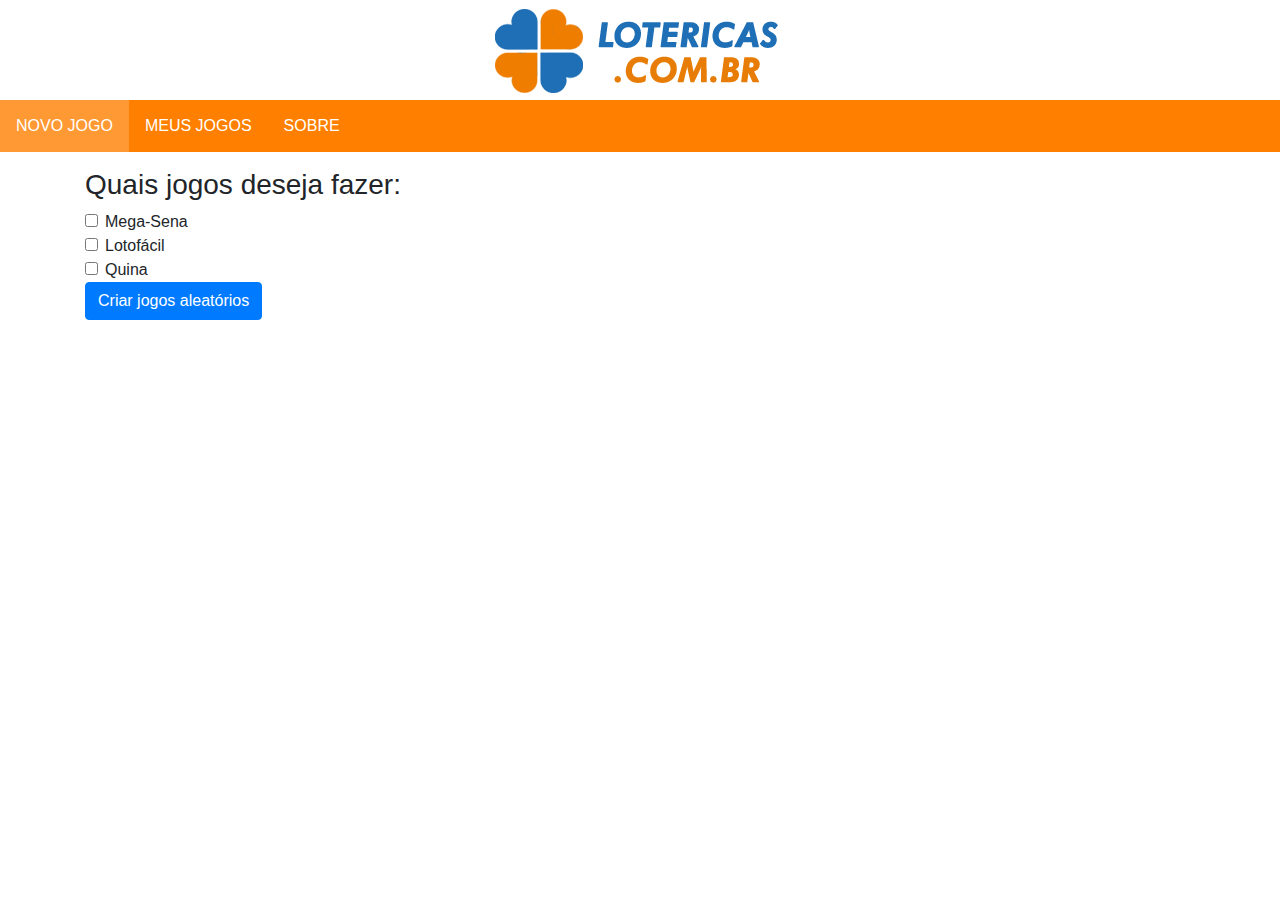
==== index.html @ bc5c5fdc "Alteração de nomes" ====
<!DOCTYPE html>
<html lang="pt-br">
<head>
    <meta charset="UTF-8">
    <meta name="viewport" content="width=device-width, initial-scale=1.0">
    <title>Loterica Pedicana</title>
    <script type="text/javascript" src="scripts/script.js"></script>
    <link rel="stylesheet" type="text/css" href="styles/main.css">
    <link rel="stylesheet" href="https://stackpath.bootstrapcdn.com/bootstrap/4.3.1/css/bootstrap.min.css" integrity="sha384-ggOyR0iXCbMQv3Xipma34MD+dH/1fQ784/j6cY/iJTQUOhcWr7x9JvoRxT2MZw1T" crossorigin="anonymous">
    <script src="https://code.jquery.com/jquery-3.3.1.slim.min.js" integrity="sha384-q8i/X+965DzO0rT7abK41JStQIAqVgRVzpbzo5smXKp4YfRvH+8abtTE1Pi6jizo" crossorigin="anonymous"></script>
    <script src="https://cdnjs.cloudflare.com/ajax/libs/popper.js/1.14.7/umd/popper.min.js" integrity="sha384-UO2eT0CpHqdSJQ6hJty5KVphtPhzWj9WO1clHTMGa3JDZwrnQq4sF86dIHNDz0W1" crossorigin="anonymous"></script>
    <script src="https://stackpath.bootstrapcdn.com/bootstrap/4.3.1/js/bootstrap.min.js" integrity="sha384-JjSmVgyd0p3pXB1rRibZUAYoIIy6OrQ6VrjIEaFf/nJGzIxFDsf4x0xIM+B07jRM" crossorigin="anonymous"></script>

</head>
<body>
    <div id="logo">
        <center><img src="images/logodesafio82.PNG" alt="Logo"></center>
    </div>
    <ul>
        <li><a class="active" href="">NOVO JOGO</a></li>
        <li><a href="">MEUS JOGOS</a></li>
        <li><a href="">SOBRE</a></li>
      </ul>
  
      <div class="container">
  
          <h3>Quais jogos deseja fazer:</h3>
          <div class="form-check">
              <input class="form-check-input" type="checkbox"  id="id1" name="jogos"  value="Mega Sena" /> 
              <label class="form-check-label" for="id1">
                    Mega-Sena
              </label>
          </div>	
          <div class="form-check">
              <input class="form-check-input" type="checkbox"  id="id2" name="jogos2"  value="Lotofacil" /> 
              <label class="form-check-label" for="id2">
                   Lotofácil
              </label>
          </div>	
          
          <div class="form-check">
              <input class="form-check-input" type="checkbox"  id="id3" name="jogos3"  value="Quina" /> 
              <label class="form-check-label" for="id3">
                    Quina
              </label>
          
          </div>
          
          <button type="button" class="btn btn-primary"  onclick="getRandom();">Criar jogos aleatórios</button>
          <p>
          
          
          <div id="visualizacao" class="d-flex align-content-start flex-wrap"></div>
      </div>
    
</body>
</html>
---- styles/main.css ----
ul {
    list-style-type: none;
    margin: 0;
    padding: 0;
    overflow: hidden;
    background-color: #ff8000;
  }
  
  li {
    float: left;
  }
  
  li a {
    display: block;
    color: white;
    text-align: center;
    padding: 14px 16px;
    text-decoration: none;
  }
  
  li a:hover {
    background-color: #ff9933;
  }
  
  .active {
    background-color: #ff9933;
  }
  
  div.tabela{
      float:right;
  }
  
  #visualizacao table[id^="tbl-"]{
      width: 250px;
      margin: 10px;
  }
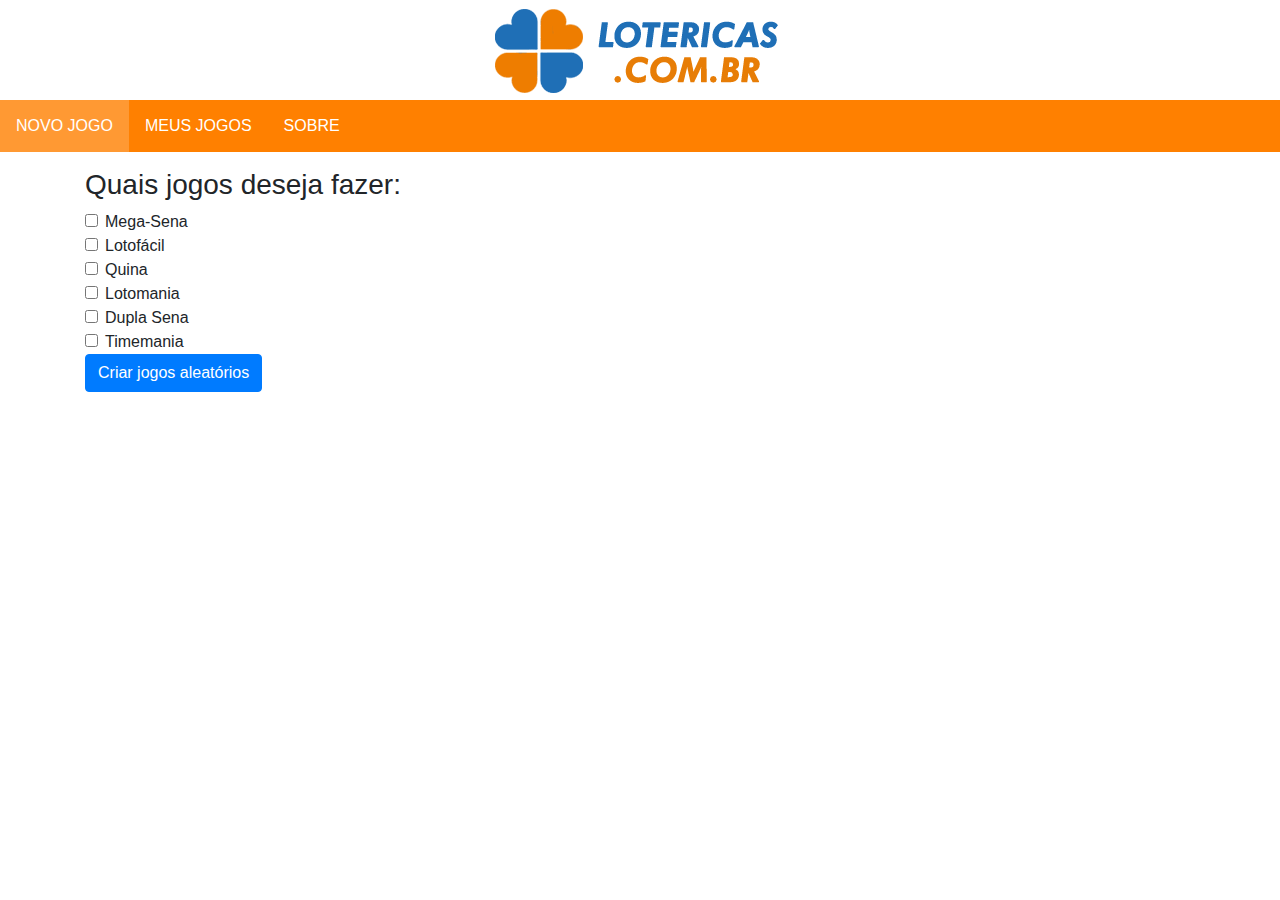
==== commit e9f11d72: "Criação de novos modos de jogos" ====
--- a/index.html
+++ b/index.html
@@ -43,9 +43,30 @@
               <label class="form-check-label" for="id3">
                     Quina
               </label>
+          </div>
+
           
-          </div>
+          <div class="form-check">
+            <input class="form-check-input" type="checkbox"  id="id4" name="jogos4"  value="Lotomania" /> 
+            <label class="form-check-label" for="id4">
+                  Lotomania
+            </label>
+        </div>
+
+        <div class="form-check">
+            <input class="form-check-input" type="checkbox"  id="id5" name="jogos5"  value="Dupla Sena" /> 
+            <label class="form-check-label" for="id5">
+                  Dupla Sena
+            </label>
+        </div>
           
+        <div class="form-check">
+            <input class="form-check-input" type="checkbox"  id="id6" name="jogos6"  value="Timemania" /> 
+            <label class="form-check-label" for="id6">
+                  Timemania
+            </label>
+        </div>
+
           <button type="button" class="btn btn-primary"  onclick="getRandom();">Criar jogos aleatórios</button>
           <p>
           
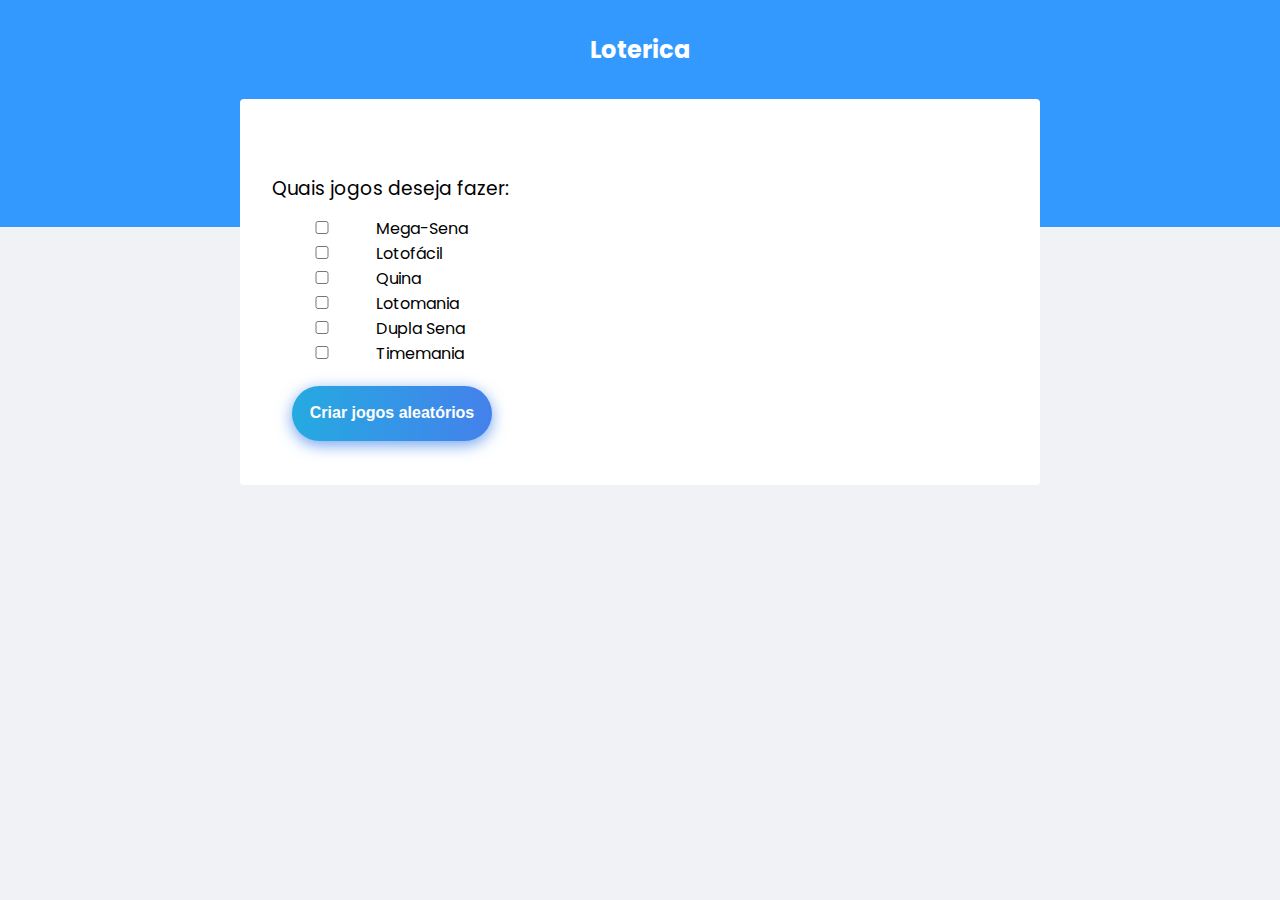
==== commit 0cc2c0cf: "Refeito Css" ====
--- a/index.html
+++ b/index.html
@@ -1,78 +1,87 @@
 <!DOCTYPE html>
 <html lang="pt-br">
+
 <head>
     <meta charset="UTF-8">
     <meta name="viewport" content="width=device-width, initial-scale=1.0">
     <title>Loterica Pedicana</title>
     <script type="text/javascript" src="scripts/script.js"></script>
     <link rel="stylesheet" type="text/css" href="styles/main.css">
-    <link rel="stylesheet" href="https://stackpath.bootstrapcdn.com/bootstrap/4.3.1/css/bootstrap.min.css" integrity="sha384-ggOyR0iXCbMQv3Xipma34MD+dH/1fQ784/j6cY/iJTQUOhcWr7x9JvoRxT2MZw1T" crossorigin="anonymous">
+    <link href="https://fonts.googleapis.com/css2?family=Poppins:ital,wght@0,400;0,700;1,100;1,400&display=swap"
+        rel="stylesheet">
+    <!--<link rel="stylesheet" href="https://stackpath.bootstrapcdn.com/bootstrap/4.3.1/css/bootstrap.min.css" integrity="sha384-ggOyR0iXCbMQv3Xipma34MD+dH/1fQ784/j6cY/iJTQUOhcWr7x9JvoRxT2MZw1T" crossorigin="anonymous">
     <script src="https://code.jquery.com/jquery-3.3.1.slim.min.js" integrity="sha384-q8i/X+965DzO0rT7abK41JStQIAqVgRVzpbzo5smXKp4YfRvH+8abtTE1Pi6jizo" crossorigin="anonymous"></script>
     <script src="https://cdnjs.cloudflare.com/ajax/libs/popper.js/1.14.7/umd/popper.min.js" integrity="sha384-UO2eT0CpHqdSJQ6hJty5KVphtPhzWj9WO1clHTMGa3JDZwrnQq4sF86dIHNDz0W1" crossorigin="anonymous"></script>
     <script src="https://stackpath.bootstrapcdn.com/bootstrap/4.3.1/js/bootstrap.min.js" integrity="sha384-JjSmVgyd0p3pXB1rRibZUAYoIIy6OrQ6VrjIEaFf/nJGzIxFDsf4x0xIM+B07jRM" crossorigin="anonymous"></script>
+    -->
+</head>
 
-</head>
 <body>
-    <div id="logo">
-        <center><img src="images/logodesafio82.PNG" alt="Logo"></center>
-    </div>
+    <header>
+        <div id="logo">
+           <h2>Loterica </h2>
+           <!-- <center><img src="images/logodesafio82.PNG" alt="Logo"></center> -->
+        </div>
+    </header>
+   <!--
     <ul>
         <li><a class="active" href="">NOVO JOGO</a></li>
         <li><a href="">MEUS JOGOS</a></li>
         <li><a href="">SOBRE</a></li>
-      </ul>
-  
-      <div class="container">
-  
-          <h3>Quais jogos deseja fazer:</h3>
-          <div class="form-check">
-              <input class="form-check-input" type="checkbox"  id="id1" name="jogos"  value="Mega Sena" /> 
-              <label class="form-check-label" for="id1">
+    </ul>
+-->
+    <main class="container">
+        <section id="jogos">
+
+            <h3>Quais jogos deseja fazer:</h3>
+            <div class="selection">
+                <input class="jogo" type="checkbox" id="id1" name="jogos" value="Mega Sena" />
+                <label class="jogo" for="id1">
                     Mega-Sena
-              </label>
-          </div>	
-          <div class="form-check">
-              <input class="form-check-input" type="checkbox"  id="id2" name="jogos2"  value="Lotofacil" /> 
-              <label class="form-check-label" for="id2">
-                   Lotofácil
-              </label>
-          </div>	
-          
-          <div class="form-check">
-              <input class="form-check-input" type="checkbox"  id="id3" name="jogos3"  value="Quina" /> 
-              <label class="form-check-label" for="id3">
+                </label>
+            </div>
+            <div class="selection">
+                <input class="jogo" type="checkbox" id="id2" name="jogos2" value="Lotofacil" />
+                <label class="jogo" for="id2">
+                    Lotofácil
+                </label>
+            </div>
+
+            <div class="selection">
+                <input class="jogo" type="checkbox" id="id3" name="jogos3" value="Quina" />
+                <label class="jogo" for="id3">
                     Quina
-              </label>
-          </div>
+                </label>
+            </div>
 
-          
-          <div class="form-check">
-            <input class="form-check-input" type="checkbox"  id="id4" name="jogos4"  value="Lotomania" /> 
-            <label class="form-check-label" for="id4">
-                  Lotomania
-            </label>
-        </div>
+            <div class="selection">
+                <input class="jogo" type="checkbox" id="id4" name="jogos4" value="Lotomania" />
+                <label class="jogo" for="id4">
+                    Lotomania
+                </label>
+            </div>
 
-        <div class="form-check">
-            <input class="form-check-input" type="checkbox"  id="id5" name="jogos5"  value="Dupla Sena" /> 
-            <label class="form-check-label" for="id5">
-                  Dupla Sena
-            </label>
-        </div>
-          
-        <div class="form-check">
-            <input class="form-check-input" type="checkbox"  id="id6" name="jogos6"  value="Timemania" /> 
-            <label class="form-check-label" for="id6">
-                  Timemania
-            </label>
-        </div>
+            <div class="selection">
+                <input class="jogo" type="checkbox" id="id5" name="jogos5" value="Dupla Sena" />
+                <label class="jogo" for="id5">
+                    Dupla Sena
+                </label>
+            </div>
 
-          <button type="button" class="btn btn-primary"  onclick="getRandom();">Criar jogos aleatórios</button>
-          <p>
-          
-          
-          <div id="visualizacao" class="d-flex align-content-start flex-wrap"></div>
-      </div>
-    
+            <div class="selection">
+                <input class="jogo" type="checkbox" id="id6" name="jogos6" value="Timemania" />
+                <label class="jogo" for="id6">
+                    Timemania
+                </label>
+            </div>
+
+            <button class="button gradient"  type="button" class="btn btn-primary" onclick="getRandom();">Criar jogos aleatórios</button>
+            <p>
+
+            <div id="visualizacao" class="d-flex align-content-start flex-wrap"></div>
+        </section>
+    </main>
+
 </body>
+
 </html>--- a/styles/main.css
+++ b/styles/main.css
@@ -1,4 +1,113 @@
-ul {
+* {
+  margin: 0;
+  padding: 0;
+  box-sizing: border-box;
+}
+
+body {
+  background: #f0f2f5;
+  font-family: 'Poppins', sans-serif;
+}
+
+header {
+  background: #3399ff;
+  padding: 2rem 0 10rem;
+  text-align: center;
+}
+
+.container {
+  width: min(90vw, 800px);
+  margin: auto;
+}
+
+#logo {
+  color: #fff;
+  font-weight: 100;
+}
+
+#jogos {
+  background: white;
+    padding: 1.5rem 2rem;
+    border-radius: 0.25rem;
+    margin-bottom: 2rem;
+    margin-top: -8rem;
+}
+
+.container h3 {
+  margin-top: 3.2rem;
+  margin-bottom: 0.8rem;
+  font-weight: normal;
+}
+
+#jogo {
+  font-weight: normal;
+  font-size: 1rem;
+}
+
+.jogo {
+  width: 100px;
+  padding: auto;
+}
+
+/* BUTTON =============== */
+button {
+    -webkit-box-sizing: border-box;
+    -moz-box-sizing: border-box;
+    box-sizing: border-box;
+}
+
+.button {
+  width: 200px;
+  font-size: 16px;
+  font-weight: 600;
+  color: #fff;
+  cursor: pointer;
+  margin: 20px;
+  height: 55px;
+  text-align:center;
+  border: none;
+  background-size: 300% 100%;
+
+  border-radius: 50px;
+  moz-transition: all .4s ease-in-out;
+  -o-transition: all .4s ease-in-out;
+  -webkit-transition: all .4s ease-in-out;
+  transition: all .4s ease-in-out;
+}
+
+.button:hover {
+  background-position: 100% 0;
+  moz-transition: all .4s ease-in-out;
+  -o-transition: all .4s ease-in-out;
+  -webkit-transition: all .4s ease-in-out;
+  transition: all .4s ease-in-out;
+}
+
+.button:focus {
+  outline: none;
+}
+
+.button.gradient {
+  background-image: linear-gradient(to right, #25aae1, #4481eb, #04befe, #3f86ed);
+  box-shadow: 0 4px 15px 0 rgba(65, 132, 234, 0.75);
+}
+
+/* TABLE ============= 
+table thead th{
+  background: white;
+  font-weight: normal;
+  padding: 1rem 2rem;
+  text-align: left;
+
+}
+
+table td {
+  background: white;
+  padding: 1rem 2rem;
+}
+*/
+
+/* ul {
     list-style-type: none;
     margin: 0;
     padding: 0;
@@ -33,4 +142,5 @@
   #visualizacao table[id^="tbl-"]{
       width: 250px;
       margin: 10px;
-  }+  }
+  */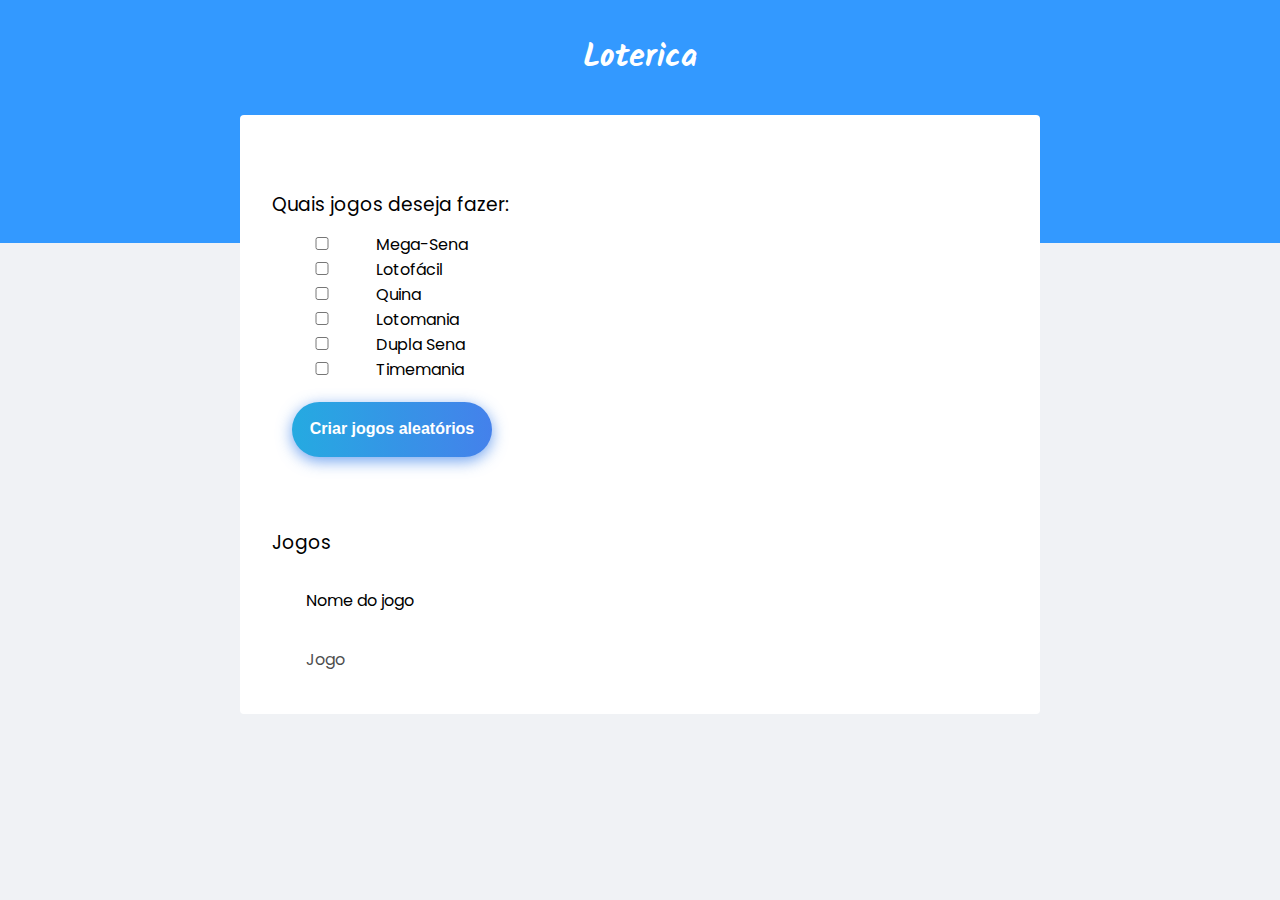
==== commit b5a757f9: "Alterado tabela" ====
--- a/index.html
+++ b/index.html
@@ -9,6 +9,9 @@
     <link rel="stylesheet" type="text/css" href="styles/main.css">
     <link href="https://fonts.googleapis.com/css2?family=Poppins:ital,wght@0,400;0,700;1,100;1,400&display=swap"
         rel="stylesheet">
+    <link rel="preconnect" href="https://fonts.googleapis.com">
+    <link rel="preconnect" href="https://fonts.gstatic.com" crossorigin>
+    <link href="https://fonts.googleapis.com/css2?family=Kalam&display=swap" rel="stylesheet">
     <!--<link rel="stylesheet" href="https://stackpath.bootstrapcdn.com/bootstrap/4.3.1/css/bootstrap.min.css" integrity="sha384-ggOyR0iXCbMQv3Xipma34MD+dH/1fQ784/j6cY/iJTQUOhcWr7x9JvoRxT2MZw1T" crossorigin="anonymous">
     <script src="https://code.jquery.com/jquery-3.3.1.slim.min.js" integrity="sha384-q8i/X+965DzO0rT7abK41JStQIAqVgRVzpbzo5smXKp4YfRvH+8abtTE1Pi6jizo" crossorigin="anonymous"></script>
     <script src="https://cdnjs.cloudflare.com/ajax/libs/popper.js/1.14.7/umd/popper.min.js" integrity="sha384-UO2eT0CpHqdSJQ6hJty5KVphtPhzWj9WO1clHTMGa3JDZwrnQq4sF86dIHNDz0W1" crossorigin="anonymous"></script>
@@ -19,7 +22,7 @@
 <body>
     <header>
         <div id="logo">
-           <h2>Loterica </h2>
+           <h1>Loterica </h1>
            <!-- <center><img src="images/logodesafio82.PNG" alt="Logo"></center> -->
         </div>
     </header>
@@ -75,13 +78,30 @@
                 </label>
             </div>
 
-            <button class="button gradient"  type="button" class="btn btn-primary" onclick="getRandom();">Criar jogos aleatórios</button>
+            <button class="button gradient" type="button" onclick="getRandom();">Criar jogos aleatórios</button>
             <p>
 
-            <div id="visualizacao" class="d-flex align-content-start flex-wrap"></div>
+                <div id="visualizacao" class="table-bordered" ></div>
+      
+    <section id="jogos-feitos">
+        <h3>Jogos</h3>
+        <table id="data-table">
+            <thead>
+                <tr>
+                    <th>Nome do jogo</th>
+                </tr>
+            </thead>
+            <tbody>
+                <tr>
+                    <td >Jogo</td>
+                </tr>
+        
+            </tbody>
+
+
+        </table>
         </section>
     </main>
-
 </body>
 
 </html>--- a/styles/main.css
+++ b/styles/main.css
@@ -23,6 +23,7 @@
 #logo {
   color: #fff;
   font-weight: 100;
+  font-family: 'Kalam', cursive;
 }
 
 #jogos {
@@ -33,7 +34,7 @@
     margin-top: -8rem;
 }
 
-.container h3 {
+h3 {
   margin-top: 3.2rem;
   margin-bottom: 0.8rem;
   font-weight: normal;
@@ -92,10 +93,39 @@
   box-shadow: 0 4px 15px 0 rgba(65, 132, 234, 0.75);
 }
 
-/* TABLE ============= 
-table thead th{
+/* TABLE ========================= 
+#visualizacao {
+  width: 250px;
+  color: black;
   background: white;
   font-weight: normal;
+  text-align: left;
+}
+*/
+#tbl-megasena {
+  background: #80ff80;
+  color: #009900;
+}
+
+#tbl-lotofacil {
+  background: #eb99ff;
+  color: #7a0099;
+}
+
+.table-bordered {
+  width: 250px;
+  color: black;
+  background: white;
+  font-weight: normal;
+  text-align: center;
+  font-family: 'Poppins', sans-serif;
+}
+
+
+table thead th {
+  background: white;
+  font-weight: normal;
+
   padding: 1rem 2rem;
   text-align: left;
 
@@ -105,7 +135,15 @@
   background: white;
   padding: 1rem 2rem;
 }
-*/
+
+table tbody tr {
+  opacity: 0.7;
+}
+
+table tbody tr:hover {
+  opacity: 1;
+}
+
 
 /* ul {
     list-style-type: none;
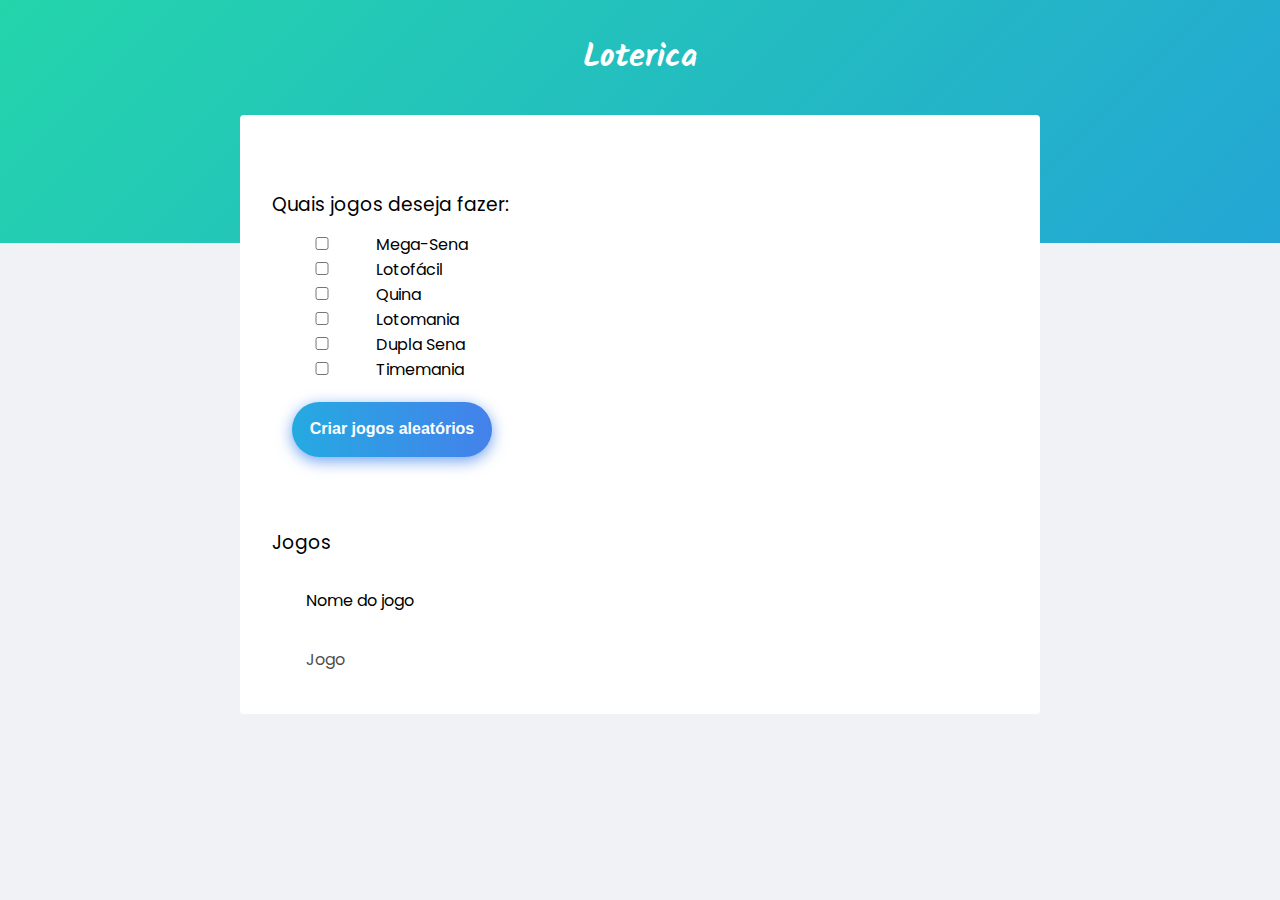
==== commit 761bcc71: "Adicionado espaço entre as tabelas" ====
--- a/index.html
+++ b/index.html
@@ -81,7 +81,9 @@
             <button class="button gradient" type="button" onclick="getRandom();">Criar jogos aleatórios</button>
             <p>
 
-                <div id="visualizacao" class="table-bordered" ></div>
+                <div id="visualizacao" class="table-bordered" >
+
+                </div>
       
     <section id="jogos-feitos">
         <h3>Jogos</h3>
--- a/styles/main.css
+++ b/styles/main.css
@@ -10,7 +10,10 @@
 }
 
 header {
-  background: #3399ff;
+
+  animation: gradient 10s ease infinite;
+  background: linear-gradient(-45deg, #3385ff, #80b3ff, #23a6d5, #23d5ab) no-repeat;
+  background-size: 300% 300%;
   padding: 2rem 0 10rem;
   text-align: center;
 }
@@ -28,10 +31,10 @@
 
 #jogos {
   background: white;
-    padding: 1.5rem 2rem;
-    border-radius: 0.25rem;
-    margin-bottom: 2rem;
-    margin-top: -8rem;
+  padding: 1.5rem 2rem;
+  border-radius: 0.25rem;
+  margin-bottom: 2rem;
+  margin-top: -8rem;
 }
 
 h3 {
@@ -52,9 +55,9 @@
 
 /* BUTTON =============== */
 button {
-    -webkit-box-sizing: border-box;
-    -moz-box-sizing: border-box;
-    box-sizing: border-box;
+  -webkit-box-sizing: border-box;
+  -moz-box-sizing: border-box;
+  box-sizing: border-box;
 }
 
 .button {
@@ -65,17 +68,15 @@
   cursor: pointer;
   margin: 20px;
   height: 55px;
-  text-align:center;
+  text-align: center;
   border: none;
   background-size: 300% 100%;
-
   border-radius: 50px;
   moz-transition: all .4s ease-in-out;
   -o-transition: all .4s ease-in-out;
   -webkit-transition: all .4s ease-in-out;
   transition: all .4s ease-in-out;
 }
-
 .button:hover {
   background-position: 100% 0;
   moz-transition: all .4s ease-in-out;
@@ -83,11 +84,9 @@
   -webkit-transition: all .4s ease-in-out;
   transition: all .4s ease-in-out;
 }
-
 .button:focus {
   outline: none;
 }
-
 .button.gradient {
   background-image: linear-gradient(to right, #25aae1, #4481eb, #04befe, #3f86ed);
   box-shadow: 0 4px 15px 0 rgba(65, 132, 234, 0.75);
@@ -112,13 +111,32 @@
   color: #7a0099;
 }
 
+#tbl-quina {
+  background: #b84dff;
+  color: #4c0080;
+}
+
+#tbl-lotomania {
+  background: #ff8533;
+  color: #993d00;
+}
+
+#tbl-duplasena {
+  background: #ff6666;
+  color: #990000;
+}
+
+#tbl-timemania {
+  background: #ffff66;
+  color: #33cc33;
+}
+
 .table-bordered {
-  width: 250px;
-  color: black;
-  background: white;
+  width: 300px;
   font-weight: normal;
   text-align: center;
   font-family: 'Poppins', sans-serif;
+  margin-bottom:18px;
 }
 
 
@@ -144,6 +162,19 @@
   opacity: 1;
 }
 
+@keyframes gradient {
+  0% {
+    background-position: 0 50%;
+  }
+
+  50% {
+    background-position: 100% 50%;
+  }
+
+  100% {
+    background-position: 0 50%;
+  }
+}
 
 /* ul {
     list-style-type: none;
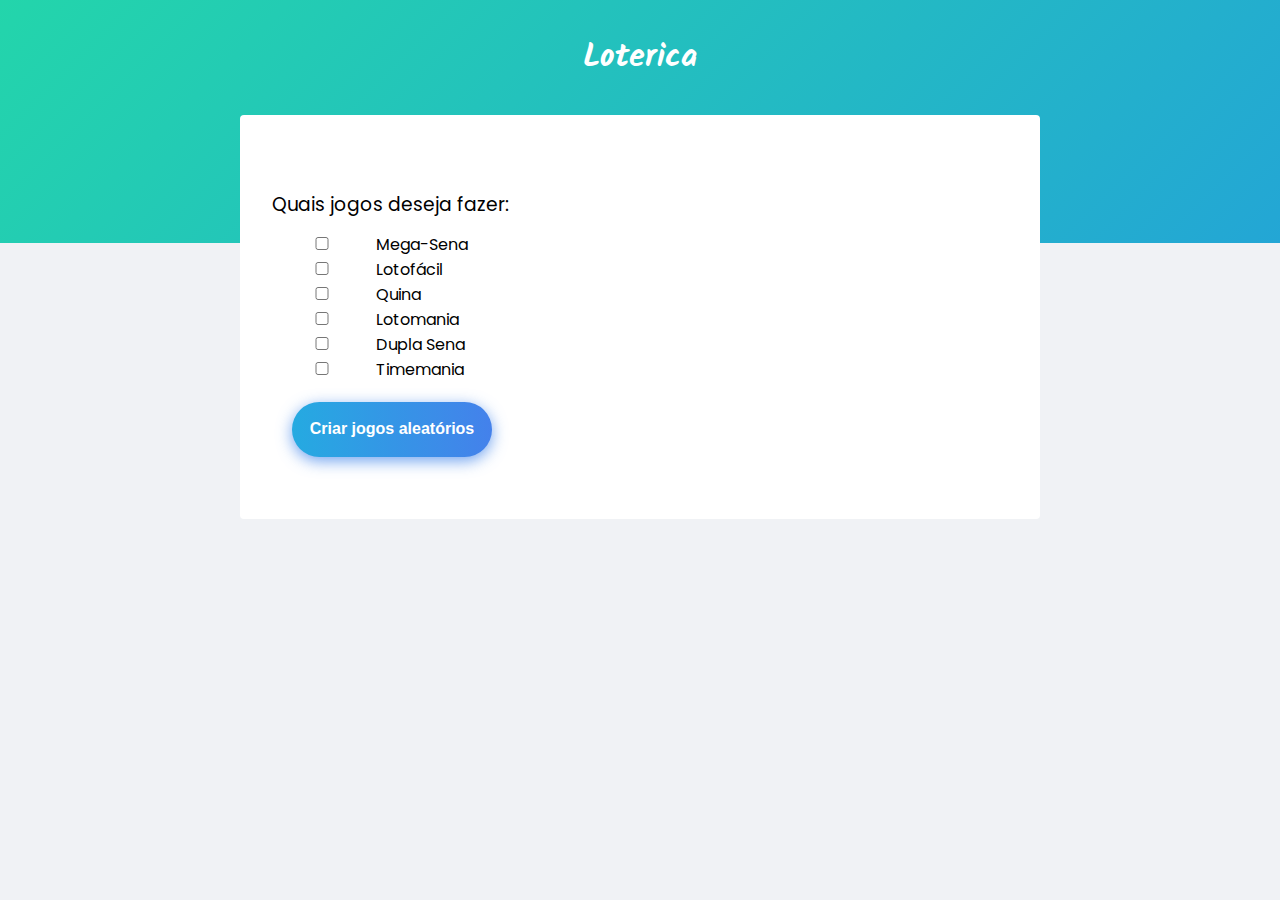
==== commit b166c1ff: "Removido tabela de teste" ====
--- a/index.html
+++ b/index.html
@@ -84,25 +84,6 @@
                 <div id="visualizacao" class="table-bordered" >
 
                 </div>
-      
-    <section id="jogos-feitos">
-        <h3>Jogos</h3>
-        <table id="data-table">
-            <thead>
-                <tr>
-                    <th>Nome do jogo</th>
-                </tr>
-            </thead>
-            <tbody>
-                <tr>
-                    <td >Jogo</td>
-                </tr>
-        
-            </tbody>
-
-
-        </table>
-        </section>
     </main>
 </body>
 
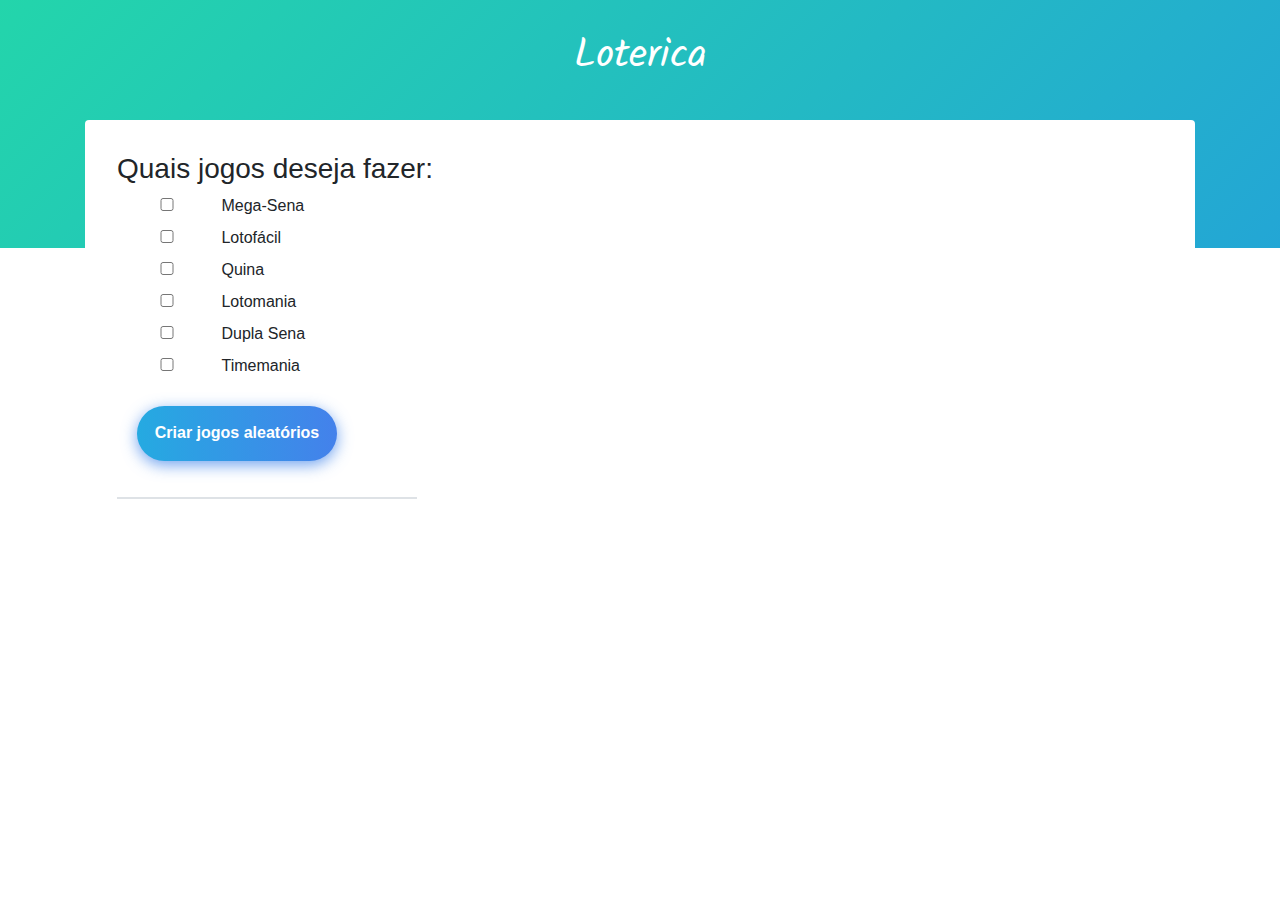
==== commit 15d9fc3e: "Adicionado Bootstrap 5" ====
--- a/index.html
+++ b/index.html
@@ -12,11 +12,11 @@
     <link rel="preconnect" href="https://fonts.googleapis.com">
     <link rel="preconnect" href="https://fonts.gstatic.com" crossorigin>
     <link href="https://fonts.googleapis.com/css2?family=Kalam&display=swap" rel="stylesheet">
-    <!--<link rel="stylesheet" href="https://stackpath.bootstrapcdn.com/bootstrap/4.3.1/css/bootstrap.min.css" integrity="sha384-ggOyR0iXCbMQv3Xipma34MD+dH/1fQ784/j6cY/iJTQUOhcWr7x9JvoRxT2MZw1T" crossorigin="anonymous">
-    <script src="https://code.jquery.com/jquery-3.3.1.slim.min.js" integrity="sha384-q8i/X+965DzO0rT7abK41JStQIAqVgRVzpbzo5smXKp4YfRvH+8abtTE1Pi6jizo" crossorigin="anonymous"></script>
-    <script src="https://cdnjs.cloudflare.com/ajax/libs/popper.js/1.14.7/umd/popper.min.js" integrity="sha384-UO2eT0CpHqdSJQ6hJty5KVphtPhzWj9WO1clHTMGa3JDZwrnQq4sF86dIHNDz0W1" crossorigin="anonymous"></script>
-    <script src="https://stackpath.bootstrapcdn.com/bootstrap/4.3.1/js/bootstrap.min.js" integrity="sha384-JjSmVgyd0p3pXB1rRibZUAYoIIy6OrQ6VrjIEaFf/nJGzIxFDsf4x0xIM+B07jRM" crossorigin="anonymous"></script>
-    -->
+    <link rel="stylesheet" href="https://maxcdn.bootstrapcdn.com/bootstrap/4.0.0/css/bootstrap.min.css" integrity="sha384-Gn5384xqQ1aoWXA+058RXPxPg6fy4IWvTNh0E263XmFcJlSAwiGgFAW/dAiS6JXm" crossorigin="anonymous">
+    <script src="https://code.jquery.com/jquery-3.2.1.slim.min.js" integrity="sha384-KJ3o2DKtIkvYIK3UENzmM7KCkRr/rE9/Qpg6aAZGJwFDMVNA/GpGFF93hXpG5KkN" crossorigin="anonymous"></script>
+    <script src="https://cdnjs.cloudflare.com/ajax/libs/popper.js/1.12.9/umd/popper.min.js" integrity="sha384-ApNbgh9B+Y1QKtv3Rn7W3mgPxhU9K/ScQsAP7hUibX39j7fakFPskvXusvfa0b4Q" crossorigin="anonymous"></script>
+    <script src="https://maxcdn.bootstrapcdn.com/bootstrap/4.0.0/js/bootstrap.min.js" integrity="sha384-JZR6Spejh4U02d8jOt6vLEHfe/JQGiRRSQQxSfFWpi1MquVdAyjUar5+76PVCmYl" crossorigin="anonymous"></script>
+
 </head>
 
 <body>
--- a/styles/main.css
+++ b/styles/main.css
@@ -19,7 +19,7 @@
 }
 
 .container {
-  width: min(90vw, 800px);
+  width: min(90vw, 1200px);
   margin: auto;
 }
 
@@ -31,7 +31,7 @@
 
 #jogos {
   background: white;
-  padding: 1.5rem 2rem;
+  padding: 2rem 2rem;
   border-radius: 0.25rem;
   margin-bottom: 2rem;
   margin-top: -8rem;
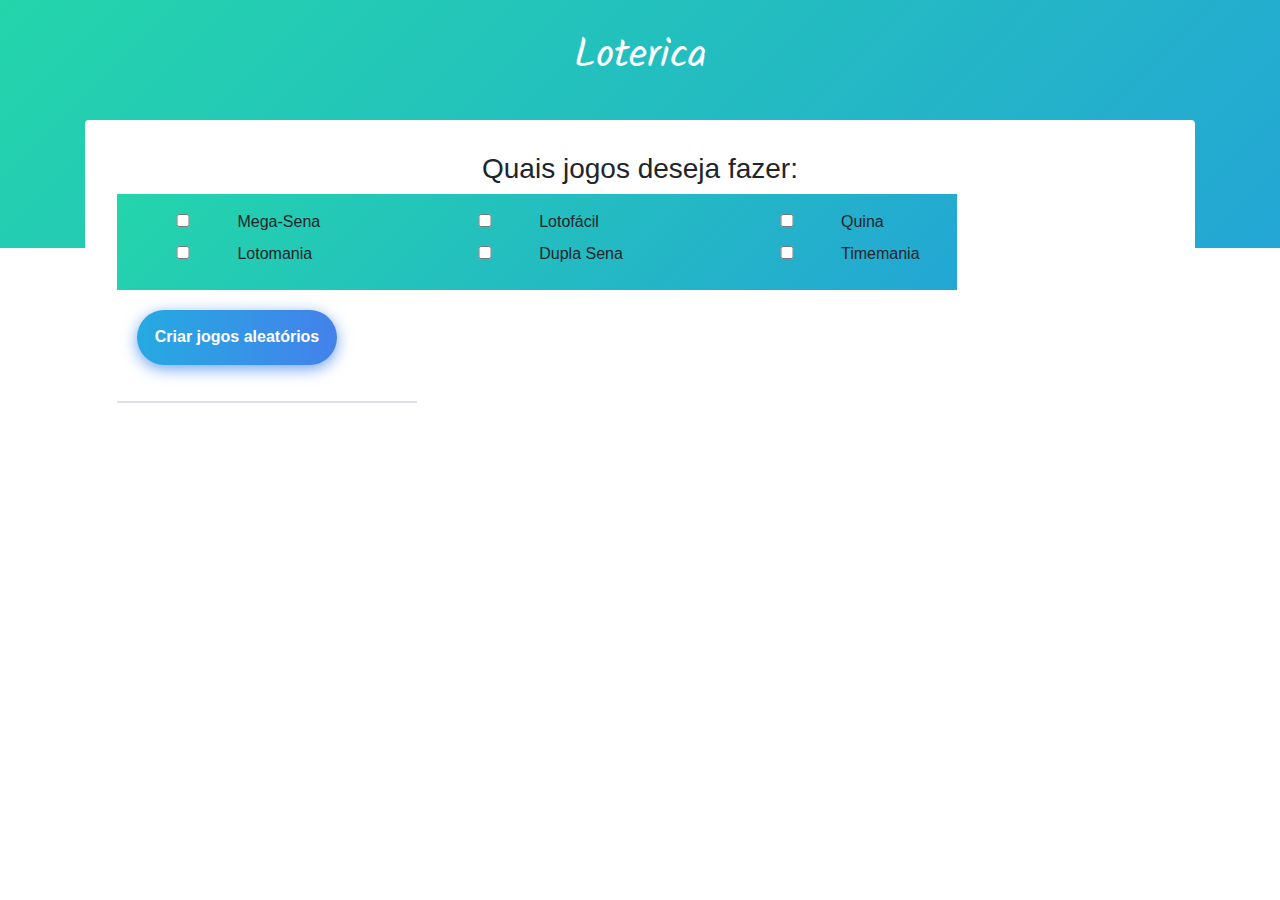
==== commit 576ccf23: "Reajuste de Código e Comentários" ====
--- a/index.html
+++ b/index.html
@@ -5,7 +5,8 @@
     <meta charset="UTF-8">
     <meta name="viewport" content="width=device-width, initial-scale=1.0">
     <title>Loterica Pedicana</title>
-    <script type="text/javascript" src="scripts/script.js"></script>
+    
+    <!-- LINKS ============ -->
     <link rel="stylesheet" type="text/css" href="styles/main.css">
     <link href="https://fonts.googleapis.com/css2?family=Poppins:ital,wght@0,400;0,700;1,100;1,400&display=swap"
         rel="stylesheet">
@@ -13,6 +14,9 @@
     <link rel="preconnect" href="https://fonts.gstatic.com" crossorigin>
     <link href="https://fonts.googleapis.com/css2?family=Kalam&display=swap" rel="stylesheet">
     <link rel="stylesheet" href="https://maxcdn.bootstrapcdn.com/bootstrap/4.0.0/css/bootstrap.min.css" integrity="sha384-Gn5384xqQ1aoWXA+058RXPxPg6fy4IWvTNh0E263XmFcJlSAwiGgFAW/dAiS6JXm" crossorigin="anonymous">
+   
+    <!-- SCRIPTS ============ -->
+    <script type="text/javascript" src="scripts/script.js"></script>
     <script src="https://code.jquery.com/jquery-3.2.1.slim.min.js" integrity="sha384-KJ3o2DKtIkvYIK3UENzmM7KCkRr/rE9/Qpg6aAZGJwFDMVNA/GpGFF93hXpG5KkN" crossorigin="anonymous"></script>
     <script src="https://cdnjs.cloudflare.com/ajax/libs/popper.js/1.12.9/umd/popper.min.js" integrity="sha384-ApNbgh9B+Y1QKtv3Rn7W3mgPxhU9K/ScQsAP7hUibX39j7fakFPskvXusvfa0b4Q" crossorigin="anonymous"></script>
     <script src="https://maxcdn.bootstrapcdn.com/bootstrap/4.0.0/js/bootstrap.min.js" integrity="sha384-JZR6Spejh4U02d8jOt6vLEHfe/JQGiRRSQQxSfFWpi1MquVdAyjUar5+76PVCmYl" crossorigin="anonymous"></script>
@@ -37,46 +41,57 @@
         <section id="jogos">
 
             <h3>Quais jogos deseja fazer:</h3>
-            <div class="selection">
-                <input class="jogo" type="checkbox" id="id1" name="jogos" value="Mega Sena" />
-                <label class="jogo" for="id1">
-                    Mega-Sena
-                </label>
-            </div>
-            <div class="selection">
-                <input class="jogo" type="checkbox" id="id2" name="jogos2" value="Lotofacil" />
-                <label class="jogo" for="id2">
-                    Lotofácil
-                </label>
+
+            <div class="navbar=center">
+            <nav class="navbar" id="navbar-jogos">
+                
+                <!-- SELEÇÃO DE JOGOS  ============ -->
+
+                <div class="selection">
+                    <input class="jogo" type="checkbox" id="id1" name="jogos" value="Mega Sena" />
+                    <label class="jogo" for="id1">
+                        Mega-Sena
+                    </label>
+                </div>
+                <div class="selection">
+                    <input class="jogo" type="checkbox" id="id2" name="jogos2" value="Lotofacil" />
+                    <label class="jogo" for="id2">
+                        Lotofácil
+                    </label>
+                </div>
+    
+                <div class="selection">
+                    <input class="jogo" type="checkbox" id="id3" name="jogos3" value="Quina" />
+                    <label class="jogo" for="id3">
+                        Quina
+                    </label>
+                </div>
+    
+                <div class="selection">
+                    <input class="jogo" type="checkbox" id="id4" name="jogos4" value="Lotomania" />
+                    <label class="jogo" for="id4">
+                        Lotomania
+                    </label>
+                </div>
+    
+                <div class="selection">
+                    <input class="jogo" type="checkbox" id="id5" name="jogos5" value="Dupla Sena" />
+                    <label class="jogo" for="id5">
+                        Dupla Sena
+                    </label>
+                </div>
+    
+                <div class="selection">
+                    <input class="jogo" type="checkbox" id="id6" name="jogos6" value="Timemania" />
+                    <label class="jogo" for="id6">
+                        Timemania
+                    </label>
+                </div>
+
+              </nav>
             </div>
 
-            <div class="selection">
-                <input class="jogo" type="checkbox" id="id3" name="jogos3" value="Quina" />
-                <label class="jogo" for="id3">
-                    Quina
-                </label>
-            </div>
-
-            <div class="selection">
-                <input class="jogo" type="checkbox" id="id4" name="jogos4" value="Lotomania" />
-                <label class="jogo" for="id4">
-                    Lotomania
-                </label>
-            </div>
-
-            <div class="selection">
-                <input class="jogo" type="checkbox" id="id5" name="jogos5" value="Dupla Sena" />
-                <label class="jogo" for="id5">
-                    Dupla Sena
-                </label>
-            </div>
-
-            <div class="selection">
-                <input class="jogo" type="checkbox" id="id6" name="jogos6" value="Timemania" />
-                <label class="jogo" for="id6">
-                    Timemania
-                </label>
-            </div>
+           
 
             <button class="button gradient" type="button" onclick="getRandom();">Criar jogos aleatórios</button>
             <p>
--- a/styles/main.css
+++ b/styles/main.css
@@ -1,3 +1,5 @@
+/* TAGS HTML ========= */
+
 * {
   margin: 0;
   padding: 0;
@@ -18,10 +20,14 @@
   text-align: center;
 }
 
-.container {
-  width: min(90vw, 1200px);
-  margin: auto;
+h3 {
+  margin-top: 3.2rem;
+  margin-bottom: 0.8rem;
+  font-weight: normal;
+  text-align: center;
 }
+
+/* IDS ========= */
 
 #logo {
   color: #fff;
@@ -37,16 +43,31 @@
   margin-top: -8rem;
 }
 
-h3 {
-  margin-top: 3.2rem;
-  margin-bottom: 0.8rem;
-  font-weight: normal;
+#navbar-jogos {
+  animation: gradient 10s ease infinite;
+  background: linear-gradient(-45deg, #3385ff, #80b3ff, #23a6d5, #23d5ab) no-repeat;
+  background-size: 300% 300%; 
+  padding: 1rem 1rem;
+  width: 840px;
 }
-
 #jogo {
   font-weight: normal;
   font-size: 1rem;
 }
+
+/* CLASSES ================= */
+.container {
+  width: min(90vw, 1200px);
+  margin: auto;
+}
+
+.navbar-center {
+  display: flex;
+  align-items: center;
+  justify-content: center;
+  text-align: center;
+}
+
 
 .jogo {
   width: 100px;
@@ -92,15 +113,7 @@
   box-shadow: 0 4px 15px 0 rgba(65, 132, 234, 0.75);
 }
 
-/* TABLE ========================= 
-#visualizacao {
-  width: 250px;
-  color: black;
-  background: white;
-  font-weight: normal;
-  text-align: left;
-}
-*/
+/* TABLES JOGOS =============*/
 #tbl-megasena {
   background: #80ff80;
   color: #009900;
@@ -139,29 +152,7 @@
   margin-bottom:18px;
 }
 
-
-table thead th {
-  background: white;
-  font-weight: normal;
-
-  padding: 1rem 2rem;
-  text-align: left;
-
-}
-
-table td {
-  background: white;
-  padding: 1rem 2rem;
-}
-
-table tbody tr {
-  opacity: 0.7;
-}
-
-table tbody tr:hover {
-  opacity: 1;
-}
-
+/* AJUSTE DA ANIMAÇÃO GRADIENT */
 @keyframes gradient {
   0% {
     background-position: 0 50%;
@@ -174,42 +165,4 @@
   100% {
     background-position: 0 50%;
   }
-}
-
-/* ul {
-    list-style-type: none;
-    margin: 0;
-    padding: 0;
-    overflow: hidden;
-    background-color: #ff8000;
-  }
-  
-  li {
-    float: left;
-  }
-  
-  li a {
-    display: block;
-    color: white;
-    text-align: center;
-    padding: 14px 16px;
-    text-decoration: none;
-  }
-  
-  li a:hover {
-    background-color: #ff9933;
-  }
-  
-  .active {
-    background-color: #ff9933;
-  }
-  
-  div.tabela{
-      float:right;
-  }
-  
-  #visualizacao table[id^="tbl-"]{
-      width: 250px;
-      margin: 10px;
-  }
-  */+}